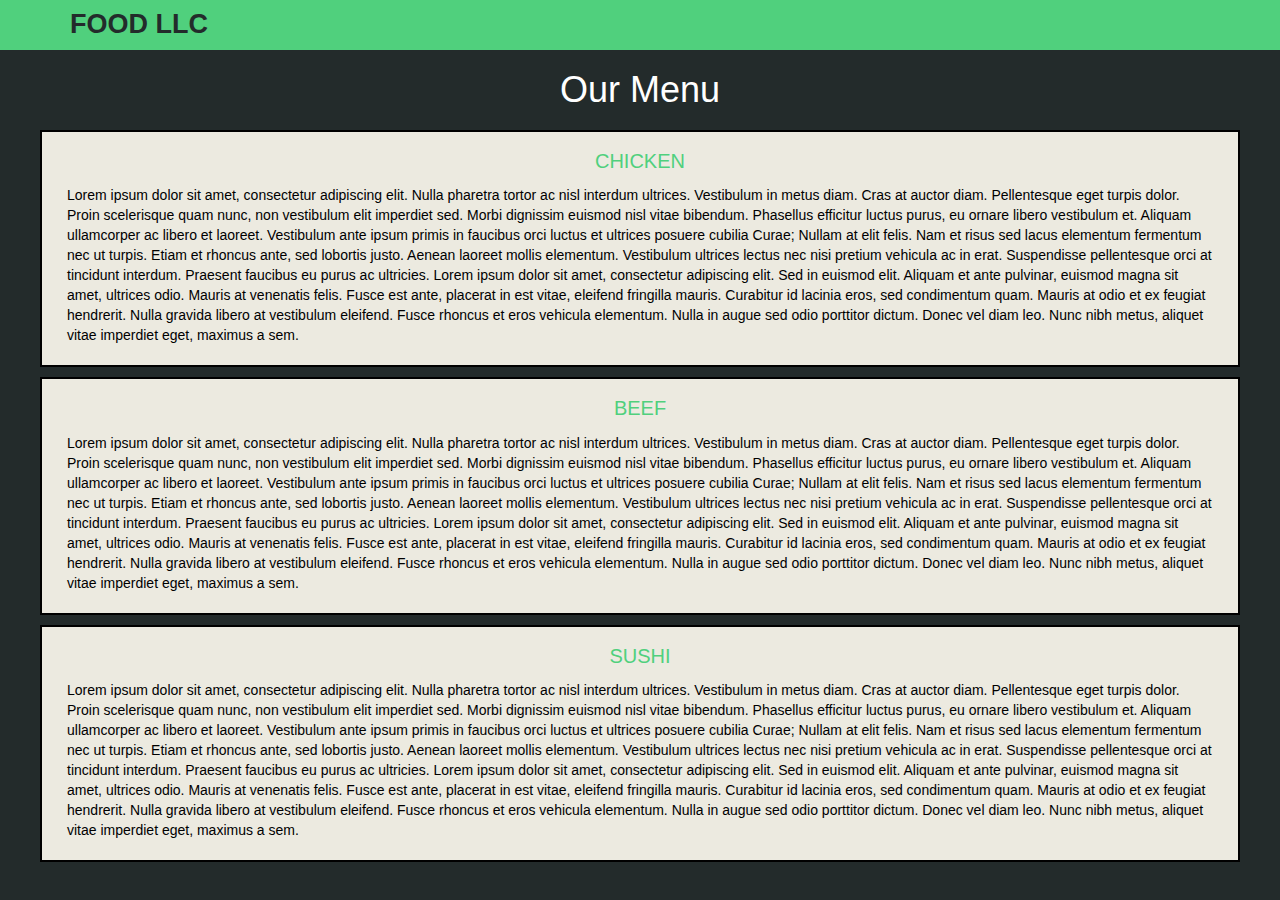
==== site3/index.html @ 77da8a5c "Update index.html" ====
<!doctype html>
<html lang="en">
  <head>
    <meta charset="utf-8">
    <meta http-equiv="X-UA-Compatible" content="IE=edge">
    <meta name="viewport" content="width=device-width, initial-scale=1">
    <title>Assigment Week 3</title>
    <link rel="stylesheet" href="css/bootstrap.min.css">
    <link rel="stylesheet" href="css/style.css">
  </head>
<body>
 
  <header>
    <nav id="header-nav" class="navbar navbar-default">
      <div class="container">
        <div class="navbar-header">
          <div class="navbar-brand">
            <a href="index.html"><h1>Food LLC</h1></a>
          </div>
          <button type="button" class="navbar-toggle collapsed" data-toggle="collapse" data-target="#collapsable-nav" aria-expanded="false">
            <span class="sr-only">Toggle navigation</span>
            <span class="icon-bar"></span>
            <span class="icon-bar"></span>
            <span class="icon-bar"></span>
          </button>
        </div>

       	<div id="collapsable-nav" class="collapse navbar-collapse">
           <ul id="nav-list" class="nav navbar-nav navbar-right">
            <li class="hidden-lg hidden-md hidden-sm">
               <p class="navar1">Chicken</p>
            </li>
            <li class="hidden-lg hidden-md hidden-sm">
              <p class="navar1">Beef</p>
            </li>
            <li class="hidden-lg hidden-md hidden-sm">
              <p class="navar1">Sushi</p>
            </li>
          </ul>
        </div>
        
  

      </div>
    </nav>
  </header>

  <!-- Title -->

  <div><h1 class="text-center">Our Menu</h1></div>

  <!-- Content -->
  <div class="container-fluid">
  	<div class="row">
      <div class="col-md-12 col-sm-12 col-xs-12">
      	<p class="p1"> 
      		CHICKEN
      	</p>
      	<p class="p2">
      		Lorem ipsum dolor sit amet, consectetur adipiscing elit. Nulla pharetra tortor ac nisl interdum ultrices. Vestibulum in metus diam. Cras at auctor diam. Pellentesque eget turpis dolor. Proin scelerisque quam nunc, non vestibulum elit imperdiet sed. Morbi dignissim euismod nisl vitae bibendum. Phasellus efficitur luctus purus, eu ornare libero vestibulum et. Aliquam ullamcorper ac libero et laoreet. Vestibulum ante ipsum primis in faucibus orci luctus et ultrices posuere cubilia Curae; Nullam at elit felis. Nam et risus sed lacus elementum fermentum nec ut turpis. Etiam et rhoncus ante, sed lobortis justo. Aenean laoreet mollis elementum. Vestibulum ultrices lectus nec nisi pretium vehicula ac in erat. Suspendisse pellentesque orci at tincidunt interdum.

      		Praesent faucibus eu purus ac ultricies. Lorem ipsum dolor sit amet, consectetur adipiscing elit. Sed in euismod elit. Aliquam et ante pulvinar, euismod magna sit amet, ultrices odio. Mauris at venenatis felis. Fusce est ante, placerat in est vitae, eleifend fringilla mauris. Curabitur id lacinia eros, sed condimentum quam. Mauris at odio et ex feugiat hendrerit. Nulla gravida libero at vestibulum eleifend. Fusce rhoncus et eros vehicula elementum. Nulla in augue sed odio porttitor dictum. Donec vel diam leo. Nunc nibh metus, aliquet vitae imperdiet eget, maximus a sem. 
      	</p>
     </div>
     </div>

      <div class="row">
      <div class="col-md-12 col-sm-12 col-xs-12">
      <p class="p1"> BEEF </p>
      <p class="p2">Lorem ipsum dolor sit amet, consectetur adipiscing elit. Nulla pharetra tortor ac nisl interdum ultrices. Vestibulum in metus diam. Cras at auctor diam. Pellentesque eget turpis dolor. Proin scelerisque quam nunc, non vestibulum elit imperdiet sed. Morbi dignissim euismod nisl vitae bibendum. Phasellus efficitur luctus purus, eu ornare libero vestibulum et. Aliquam ullamcorper ac libero et laoreet. Vestibulum ante ipsum primis in faucibus orci luctus et ultrices posuere cubilia Curae; Nullam at elit felis. Nam et risus sed lacus elementum fermentum nec ut turpis. Etiam et rhoncus ante, sed lobortis justo. Aenean laoreet mollis elementum. Vestibulum ultrices lectus nec nisi pretium vehicula ac in erat. Suspendisse pellentesque orci at tincidunt interdum.

      Praesent faucibus eu purus ac ultricies. Lorem ipsum dolor sit amet, consectetur adipiscing elit. Sed in euismod elit. Aliquam et ante pulvinar, euismod magna sit amet, ultrices odio. Mauris at venenatis felis. Fusce est ante, placerat in est vitae, eleifend fringilla mauris. Curabitur id lacinia eros, sed condimentum quam. Mauris at odio et ex feugiat hendrerit. Nulla gravida libero at vestibulum eleifend. Fusce rhoncus et eros vehicula elementum. Nulla in augue sed odio porttitor dictum. Donec vel diam leo. Nunc nibh metus, aliquet vitae imperdiet eget, maximus a sem. </p>
     
      </div>
      </div>

      <div class="row">
      <div class="col-md-12 col-sm-12 col-xs-12">
      <p class="p1"> SUSHI </p>
      <p class="p2">Lorem ipsum dolor sit amet, consectetur adipiscing elit. Nulla pharetra tortor ac nisl interdum ultrices. Vestibulum in metus diam. Cras at auctor diam. Pellentesque eget turpis dolor. Proin scelerisque quam nunc, non vestibulum elit imperdiet sed. Morbi dignissim euismod nisl vitae bibendum. Phasellus efficitur luctus purus, eu ornare libero vestibulum et. Aliquam ullamcorper ac libero et laoreet. Vestibulum ante ipsum primis in faucibus orci luctus et ultrices posuere cubilia Curae; Nullam at elit felis. Nam et risus sed lacus elementum fermentum nec ut turpis. Etiam et rhoncus ante, sed lobortis justo. Aenean laoreet mollis elementum. Vestibulum ultrices lectus nec nisi pretium vehicula ac in erat. Suspendisse pellentesque orci at tincidunt interdum.
      Praesent faucibus eu purus ac ultricies. Lorem ipsum dolor sit amet, consectetur adipiscing elit. Sed in euismod elit. Aliquam et ante pulvinar, euismod magna sit amet, ultrices odio. Mauris at venenatis felis. Fusce est ante, placerat in est vitae, eleifend fringilla mauris. Curabitur id lacinia eros, sed condimentum quam. Mauris at odio et ex feugiat hendrerit. Nulla gravida libero at vestibulum eleifend. Fusce rhoncus et eros vehicula elementum. Nulla in augue sed odio porttitor dictum. Donec vel diam leo. Nunc nibh metus, aliquet vitae imperdiet eget, maximus a sem. 
      
      </div>
      </div>
    </div>


  <!-- jQuery (Bootstrap JS plugins depend on it) -->
  <script src="js/jquery-2.2.4.min.js"></script>
  <script src="js/bootstrap.min.js"></script>
  <script src="js/script.js"></script>
</body>
</html>
---- site3/css/style.css ----
* {
  font-family:  "Comic Sans MS", cursive, sans-serif;}

body {
  font-size: 16px;
  color: #fff;
  background-color: #232B2B;
  #232B2B
  
}

/** HEADER **/
#header-nav {
  background-color: #50D07D;
  border-radius: 0;
  border: 0;
}

.navbar-brand {
  padding-top: 17px;
}

.navbar-brand h1 { /* Restaurant name */
  font-family: "Comic Sans MS", cursive, sans-serif;
  color: #232B2B;
  font-size: 1.5em;
  text-transform: uppercase;
  font-weight: bold;
  
  margin-top: 0;
  margin-bottom: 0;
  line-height: .55;
}
.navbar-brand a:hover, .navbar-brand a:focus {
  text-decoration: none;
}
.navbar-brand p { /* Kosher cert */
  color: #000;
  text-transform: uppercase;
  font-size: .7em;
  margin-top: 15px;
}
.navbar-brand p span { /* Star-K */
  vertical-align: middle;
}

.row {
  border: 2px solid black;
  background-color: #ECEAE0;
  text-align: center;
  padding: 10px;
  margin-top: 10px;
  margin-bottom: 10px;
  margin-right: 2%;
  margin-left: 2%;
}

.p1 {
  margin-top: 5px;
  text-align: center;
  font-size: 20px;
  color: #50D07D;
}

.p2 {
  width: 100%;
  margin-top: 0px;
  text-align: left;
  font-family: "Comic Sans MS", cursive, sans-serif;
  font-size: 14px;
  color: black;
  float: left;
}

.navar1{
  float: center;
  position: center;
}
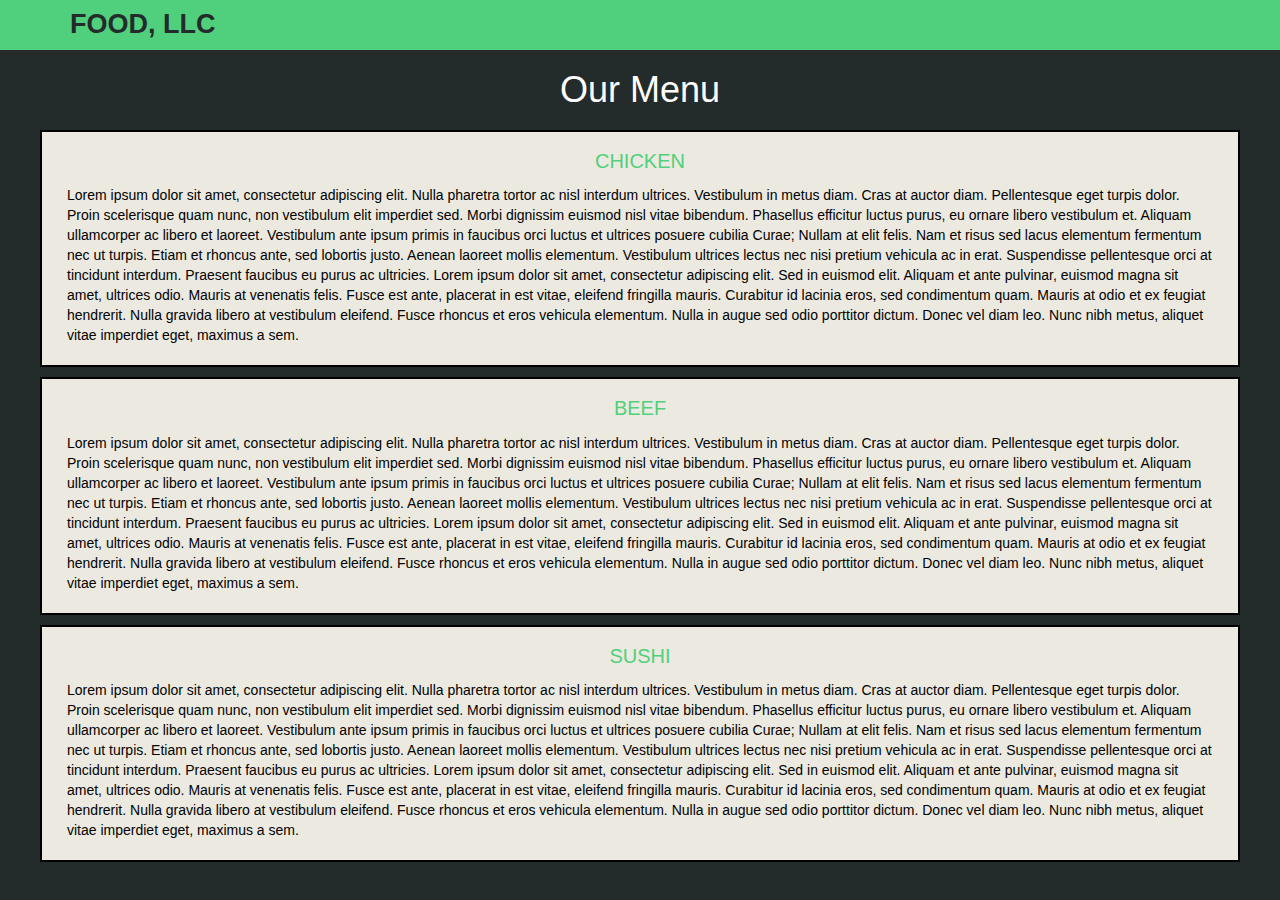
==== commit 22a5d1ba: "Update index.html" ====
--- a/site3/index.html
+++ b/site3/index.html
@@ -15,7 +15,7 @@
       <div class="container">
         <div class="navbar-header">
           <div class="navbar-brand">
-            <a href="index.html"><h1>Food LLC</h1></a>
+            <a href="index.html"><h1>Food, LLC</h1></a>
           </div>
           <button type="button" class="navbar-toggle collapsed" data-toggle="collapse" data-target="#collapsable-nav" aria-expanded="false">
             <span class="sr-only">Toggle navigation</span>
@@ -26,7 +26,7 @@
         </div>
 
        	<div id="collapsable-nav" class="collapse navbar-collapse">
-           <ul id="nav-list" class="nav navbar-nav navbar-right">
+           <ul id="nav-list" class="nav navbar-nav navbar-center">
             <li class="hidden-lg hidden-md hidden-sm">
                <p class="navar1">Chicken</p>
             </li>
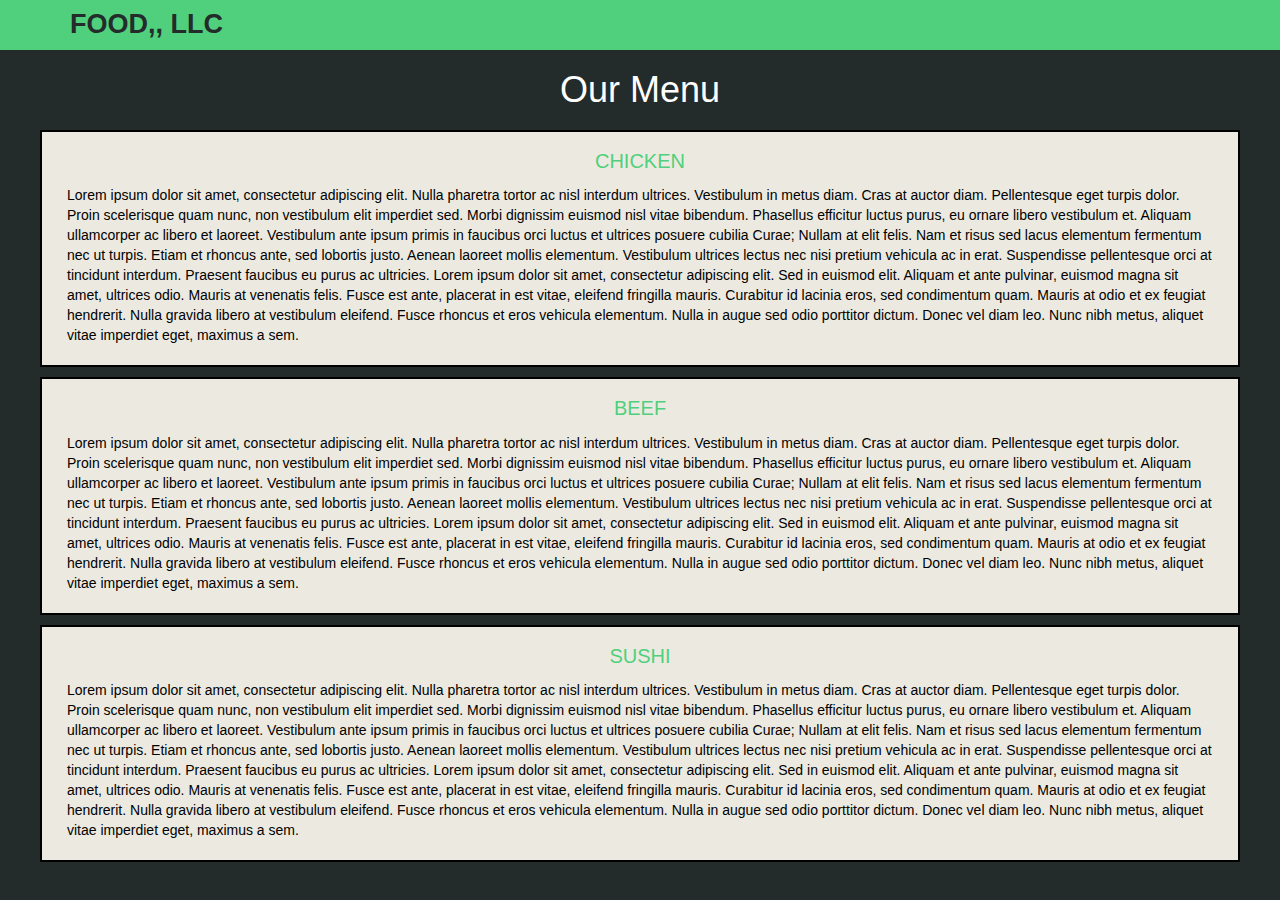
==== commit 9375d74f: "Update index.html" ====
--- a/site3/index.html
+++ b/site3/index.html
@@ -15,7 +15,7 @@
       <div class="container">
         <div class="navbar-header">
           <div class="navbar-brand">
-            <a href="index.html"><h1>Food, LLC</h1></a>
+            <a href="index.html"><h1>Food,, LLC</h1></a>
           </div>
           <button type="button" class="navbar-toggle collapsed" data-toggle="collapse" data-target="#collapsable-nav" aria-expanded="false">
             <span class="sr-only">Toggle navigation</span>
@@ -26,15 +26,15 @@
         </div>
 
        	<div id="collapsable-nav" class="collapse navbar-collapse">
-           <ul id="nav-list" class="nav navbar-nav navbar-center">
+           <ul id="nav-list" class="nav navbar-nav nav-justified">
             <li class="hidden-lg hidden-md hidden-sm">
-               <p class="navar1">Chicken</p>
+               <p>Chicken</p>
             </li>
             <li class="hidden-lg hidden-md hidden-sm">
-              <p class="navar1">Beef</p>
+              <p>Beef</p>
             </li>
             <li class="hidden-lg hidden-md hidden-sm">
-              <p class="navar1">Sushi</p>
+              <p>Sushi</p>
             </li>
           </ul>
         </div>
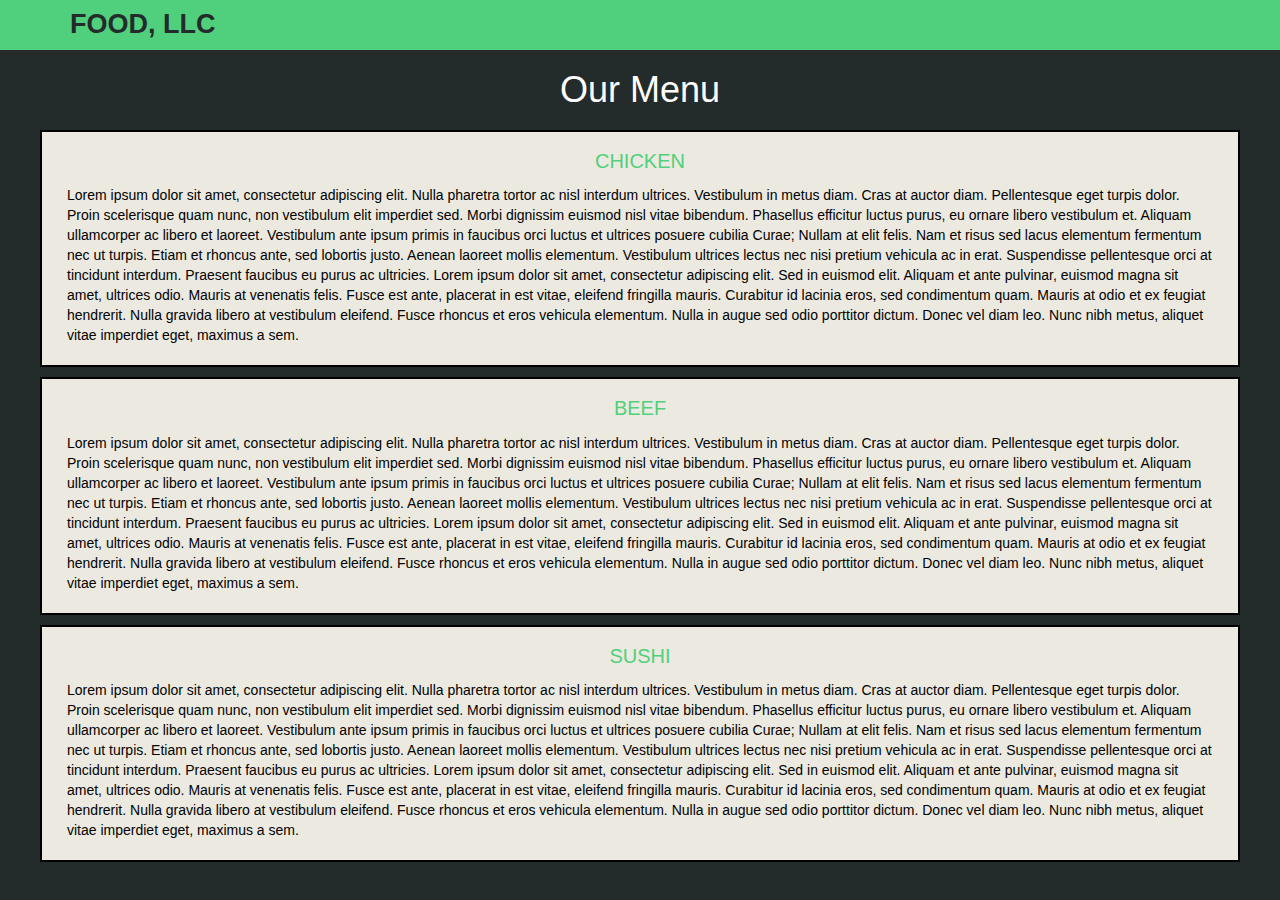
==== commit 86281ecd: "Update index.html" ====
--- a/site3/index.html
+++ b/site3/index.html
@@ -15,7 +15,7 @@
       <div class="container">
         <div class="navbar-header">
           <div class="navbar-brand">
-            <a href="index.html"><h1>Food,, LLC</h1></a>
+            <a href="index.html"><h1>Food, LLC</h1></a>
           </div>
           <button type="button" class="navbar-toggle collapsed" data-toggle="collapse" data-target="#collapsable-nav" aria-expanded="false">
             <span class="sr-only">Toggle navigation</span>
@@ -26,7 +26,7 @@
         </div>
 
        	<div id="collapsable-nav" class="collapse navbar-collapse">
-           <ul id="nav-list" class="nav navbar-nav nav-justified">
+           <ul id="nav-list" class="nav nav-justified">
             <li class="hidden-lg hidden-md hidden-sm">
                <p>Chicken</p>
             </li>
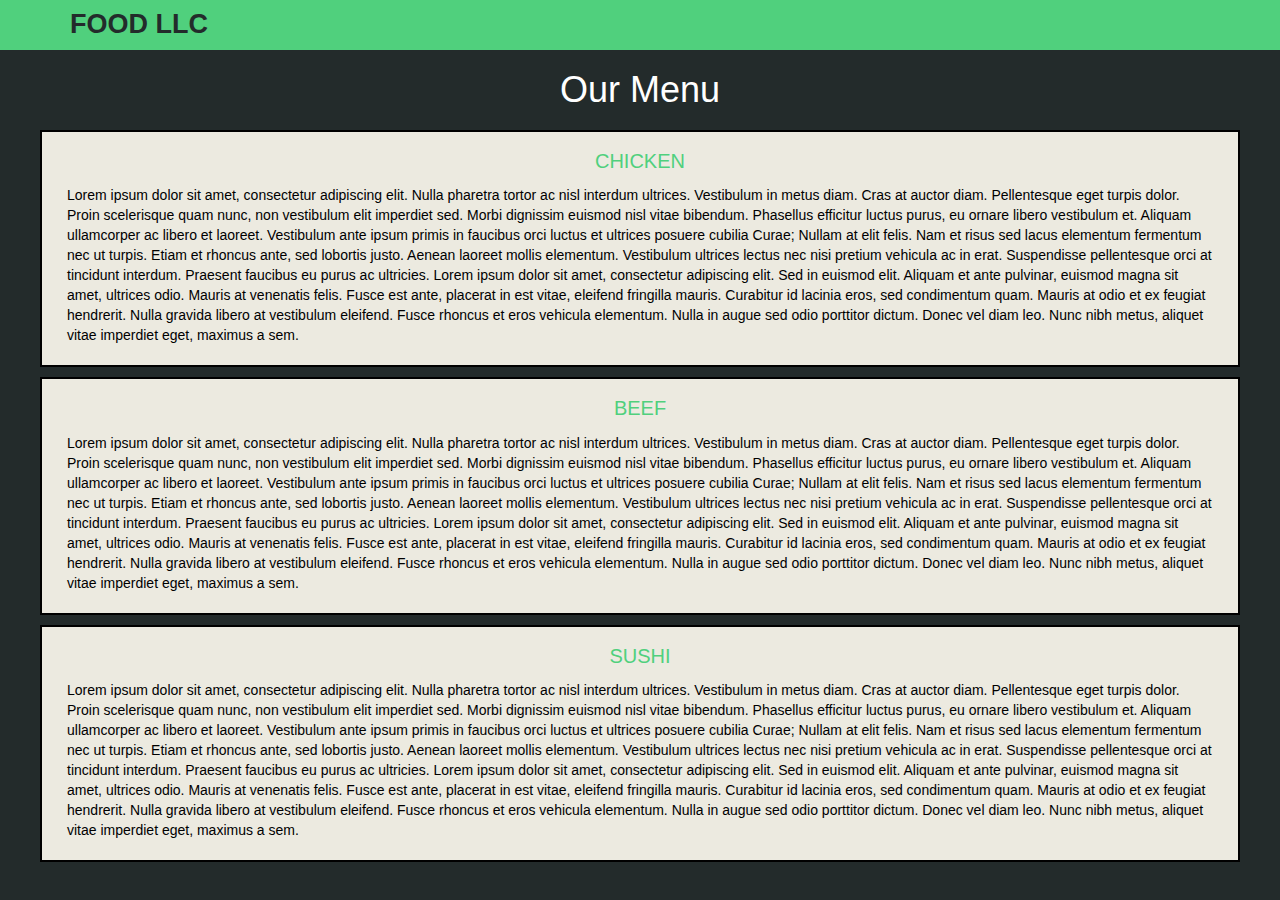
==== commit 8d1f5690: "Update index.html" ====
--- a/site3/index.html
+++ b/site3/index.html
@@ -15,7 +15,7 @@
       <div class="container">
         <div class="navbar-header">
           <div class="navbar-brand">
-            <a href="index.html"><h1>Food, LLC</h1></a>
+            <a href="index.html"><h1>Food LLC</h1></a>
           </div>
           <button type="button" class="navbar-toggle collapsed" data-toggle="collapse" data-target="#collapsable-nav" aria-expanded="false">
             <span class="sr-only">Toggle navigation</span>
@@ -28,7 +28,7 @@
        	<div id="collapsable-nav" class="collapse navbar-collapse">
            <ul id="nav-list" class="nav nav-justified">
             <li class="hidden-lg hidden-md hidden-sm">
-               <p>Chicken</p>
+               <p class="navar1">Chicken</p>
             </li>
             <li class="hidden-lg hidden-md hidden-sm">
               <p>Beef</p>
--- a/site3/css/style.css
+++ b/site3/css/style.css
@@ -73,8 +73,8 @@
 }
 
 .navar1{
-  float: center;
-  position: center;
+  text-align: center;
+  border: 2px #232B2B;
 }
 
 
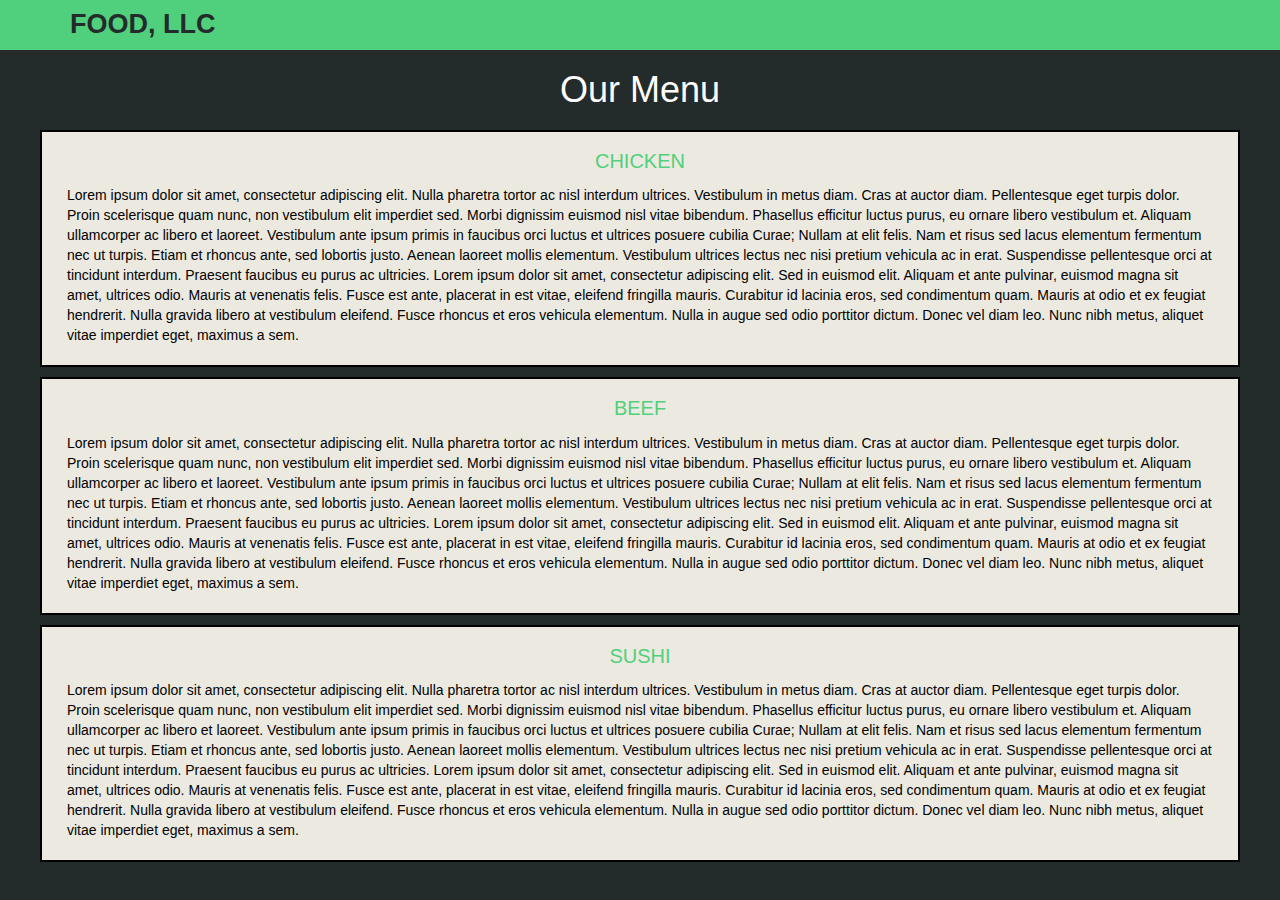
==== commit f685305d: "Update index.html" ====
--- a/site3/index.html
+++ b/site3/index.html
@@ -15,7 +15,7 @@
       <div class="container">
         <div class="navbar-header">
           <div class="navbar-brand">
-            <a href="index.html"><h1>Food LLC</h1></a>
+            <a href="index.html"><h1>Food, LLC</h1></a>
           </div>
           <button type="button" class="navbar-toggle collapsed" data-toggle="collapse" data-target="#collapsable-nav" aria-expanded="false">
             <span class="sr-only">Toggle navigation</span>
@@ -28,7 +28,9 @@
        	<div id="collapsable-nav" class="collapse navbar-collapse">
            <ul id="nav-list" class="nav nav-justified">
             <li class="hidden-lg hidden-md hidden-sm">
-               <p class="navar1">Chicken</p>
+              <div class="navar1">
+               <p>Chicken</p>
+              </div>
             </li>
             <li class="hidden-lg hidden-md hidden-sm">
               <p>Beef</p>
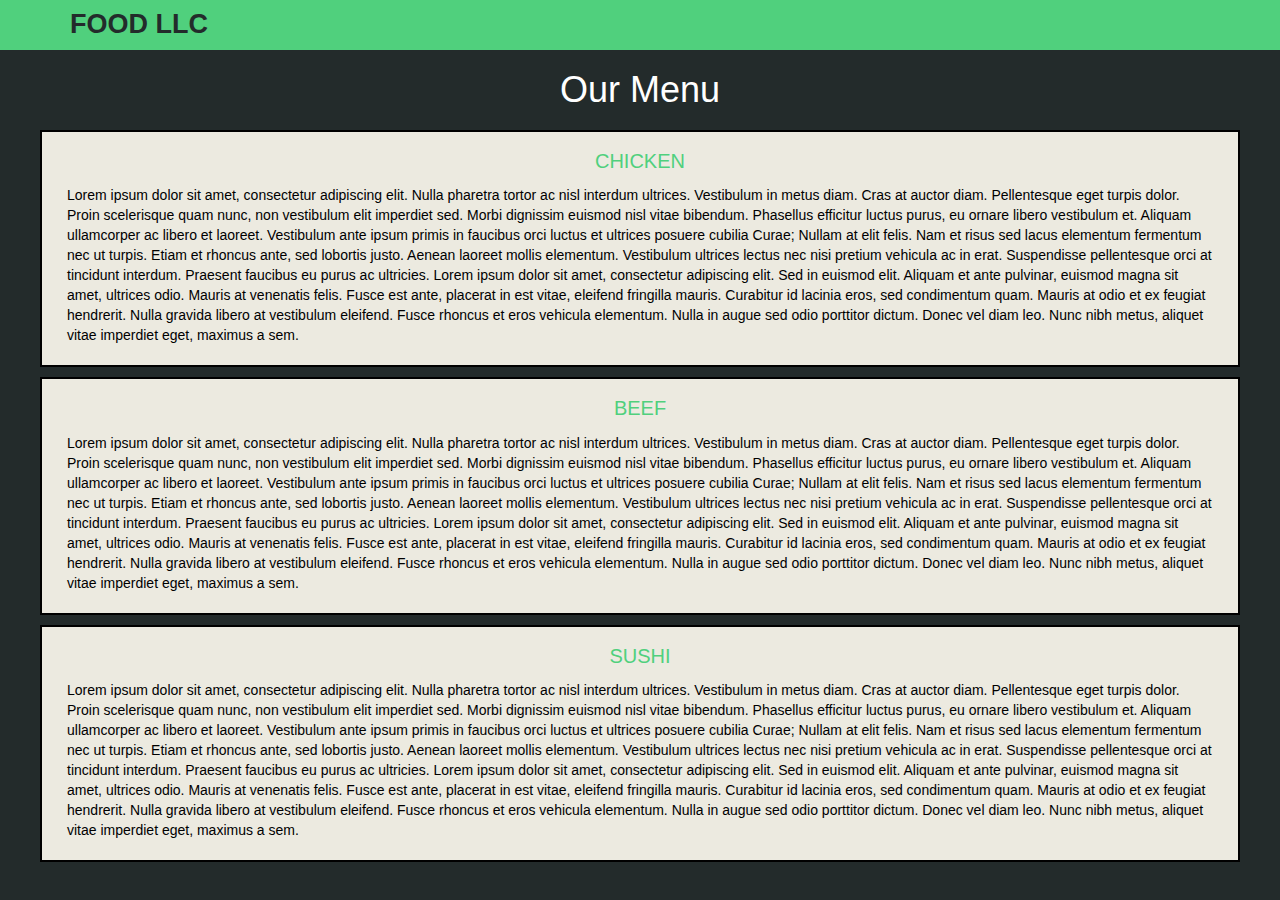
==== commit 72d4717e: "Update index.html" ====
--- a/site3/index.html
+++ b/site3/index.html
@@ -15,7 +15,7 @@
       <div class="container">
         <div class="navbar-header">
           <div class="navbar-brand">
-            <a href="index.html"><h1>Food, LLC</h1></a>
+            <a href="index.html"><h1>Food LLC</h1></a>
           </div>
           <button type="button" class="navbar-toggle collapsed" data-toggle="collapse" data-target="#collapsable-nav" aria-expanded="false">
             <span class="sr-only">Toggle navigation</span>
@@ -33,10 +33,14 @@
               </div>
             </li>
             <li class="hidden-lg hidden-md hidden-sm">
-              <p>Beef</p>
+              <div class="navar1">
+               <p>Beef</p>
+              </div>
             </li>
             <li class="hidden-lg hidden-md hidden-sm">
-              <p>Sushi</p>
+              <div class="navar1">
+               <p>Sushi</p>
+              </div>
             </li>
           </ul>
         </div>
--- a/site3/css/style.css
+++ b/site3/css/style.css
@@ -74,7 +74,8 @@
 
 .navar1{
   text-align: center;
-  border: 2px #232B2B;
+  border: 2px;
+  border-color: #232B2B;
 }
 
 
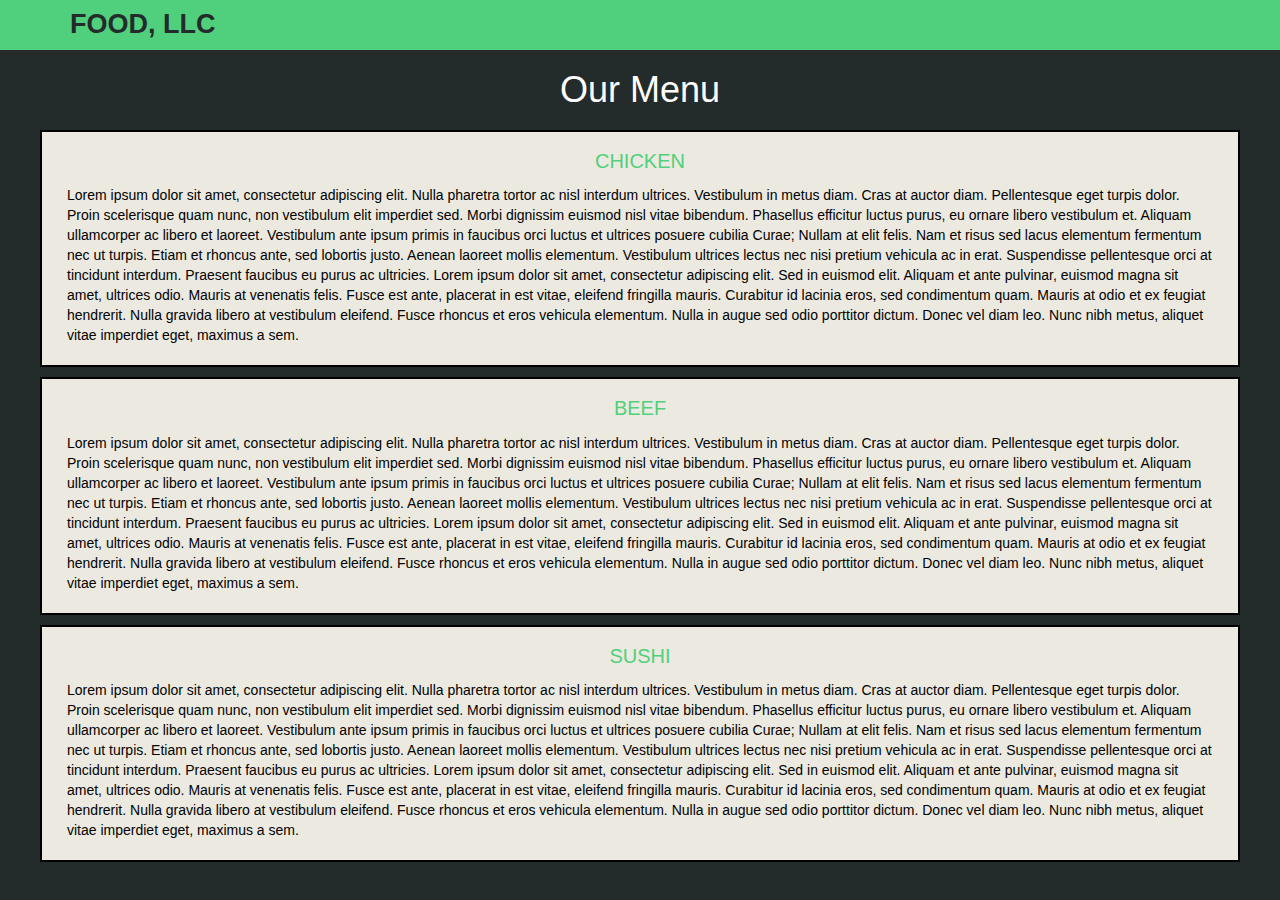
==== commit a3d4595d: "Update index.html" ====
--- a/site3/index.html
+++ b/site3/index.html
@@ -15,7 +15,7 @@
       <div class="container">
         <div class="navbar-header">
           <div class="navbar-brand">
-            <a href="index.html"><h1>Food LLC</h1></a>
+            <a href="index.html"><h1>Food, LLC</h1></a>
           </div>
           <button type="button" class="navbar-toggle collapsed" data-toggle="collapse" data-target="#collapsable-nav" aria-expanded="false">
             <span class="sr-only">Toggle navigation</span>
--- a/site3/css/style.css
+++ b/site3/css/style.css
@@ -74,8 +74,8 @@
 
 .navar1{
   text-align: center;
-  border: 2px;
-  border-color: #232B2B;
+  border: 2px solid black;
+  
 }
 
 
